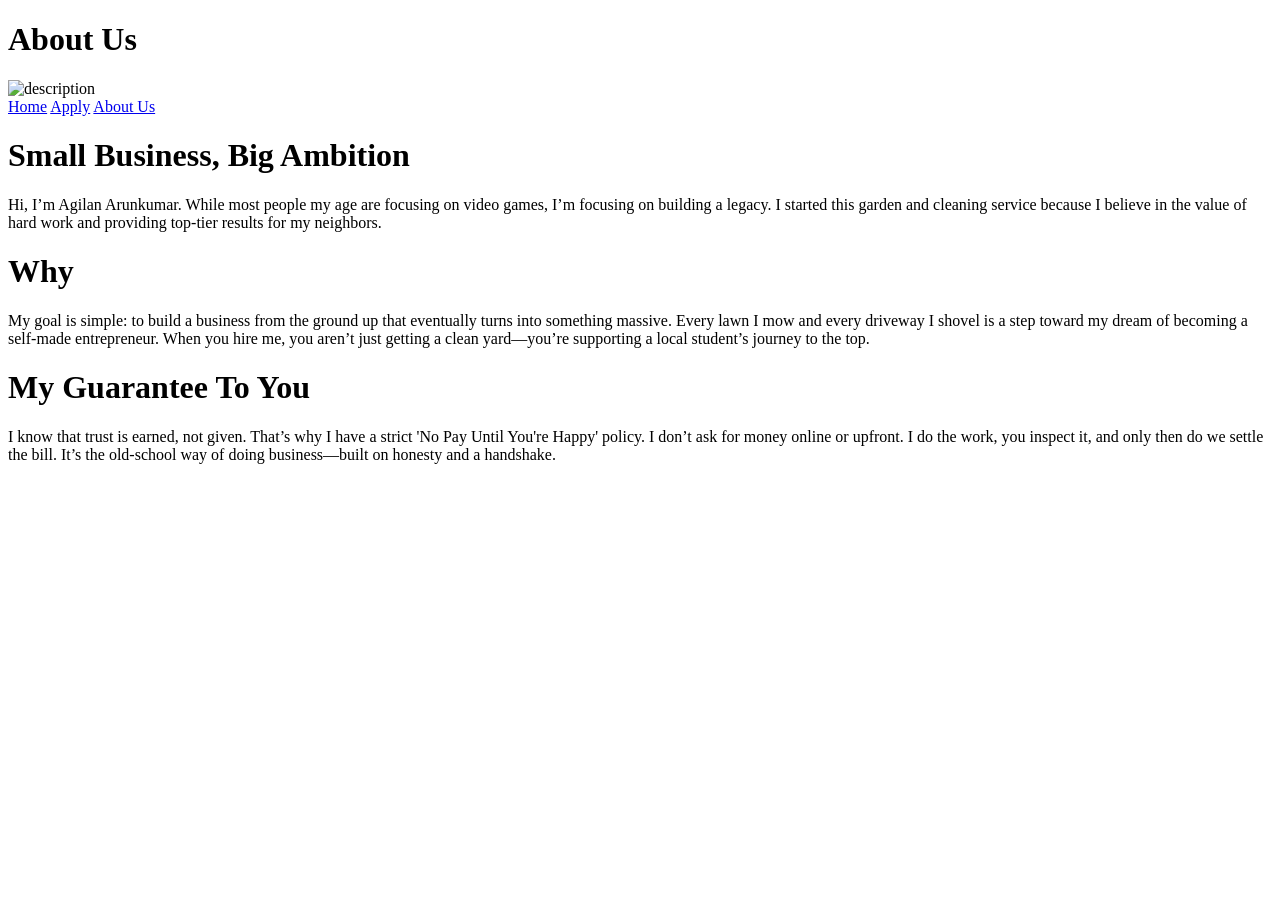
==== about.html @ 81261e7b "Add files via upload" ====
<!DOCTYPE html>
<html lang="en">
<head>
    <meta charset="UTF-8">
    <meta name="viewport" content="width=device-width, initial-scale=1.0">
    <link rel="stylesheet" href="../CSS/style.css">
    <title>About Us</title>
</head>
<body>
        
    <h1 id="heading">About Us</h1>

    <div class="sidebar">
        <div class="image-wrapper">
            <img id="home_image" src="../IMAGES/homeicon1.png" alt="description">
        </div>

        <div class="nav-links">
            <a href="index.html">Home</a>
            <a href="contact.html">Apply</a>
            <a href="about.html">About Us</a>
        </div>
    </div>
    <div class="paras">
        <div class="para1">
            <h1>Small Business, Big Ambition</h1>
            <p>Hi, I’m Agilan Arunkumar. While most people my age are focusing on video games, I’m focusing on building a legacy. I started this garden and cleaning service because I believe in the value of hard work and providing top-tier results for my neighbors.</p>
        </div>

        <div class="para2">
            <h1>Why</h1>
            <p>My goal is simple: to build a business from the ground up that eventually turns into something massive. Every lawn I mow and every driveway I shovel is a step toward my dream of becoming a self-made entrepreneur. When you hire me, you aren’t just getting a clean yard—you’re supporting a local student’s journey to the top.</p>
        </div>

        <div class="para3">
            <h1>My Guarantee To You</h1>
            <p>I know that trust is earned, not given. That’s why I have a strict 'No Pay Until You're Happy' policy. I don’t ask for money online or upfront. I do the work, you inspect it, and only then do we settle the bill. It’s the old-school way of doing business—built on honesty and a handshake.</p>
        </div>
    </div>
</body>
</html>
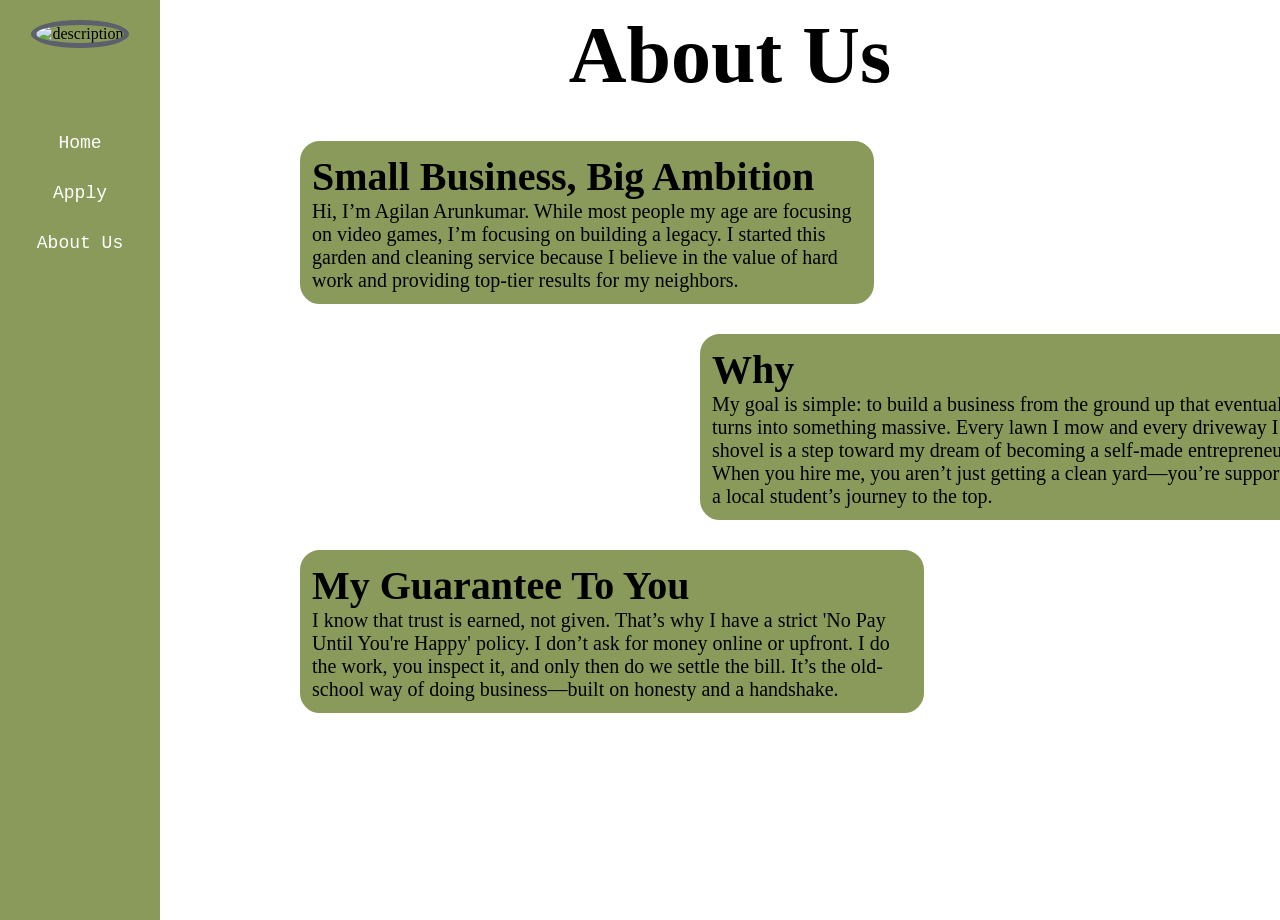
==== commit 5ecc6cfd: "Update about.html" ====
--- a/about.html
+++ b/about.html
@@ -3,7 +3,7 @@
 <head>
     <meta charset="UTF-8">
     <meta name="viewport" content="width=device-width, initial-scale=1.0">
-    <link rel="stylesheet" href="../CSS/style.css">
+    <link rel="stylesheet" href="style.css">
     <title>About Us</title>
 </head>
 <body>
@@ -38,4 +38,4 @@
         </div>
     </div>
 </body>
-</html>+</html>
--- a/style.css
+++ b/style.css
@@ -0,0 +1,486 @@
+* {
+    margin: 0;
+    padding: 0;
+
+}
+
+html, body {
+    height: 100%;
+    width: 100%;
+}
+
+/* index  */
+
+body {
+
+    margin: 0;
+    padding-top: 10px;
+    font-family: 'Times New Roman', Times, serif;
+    background-color: #ffffff;
+    overflow-x: hidden; /* Prevents weird side-scrolling */
+}
+
+.content > div, #heading {
+    animation: fadeInUp 1s ease-out forwards;
+    opacity: 0;
+}
+
+
+#heading {
+
+    margin: 40px 30px 40px 180px;
+    text-align: center;
+    font-size: 200px;
+    font-family:'Segoe UI';
+    font-size: clamp(40px, 8vw, 80px); /* Shrinks on smaller screens */
+    margin: 0px 0 40px 180px; /* Top, Right, Bottom, Left (to clear sidebar) */
+    transition: margin-left 0.4s ease;
+
+}
+
+#home_image {
+
+    border-radius: 50%;
+    border: 5px solid rgb(91, 96, 108);
+    width: 100px;
+    height: 100px;
+    margin-bottom: 20px;
+    object-fit: cover;
+    transition: margin-left 0.3s ease-in-out;
+
+}
+
+.sidebar {
+
+    position: fixed;
+    left: 0;
+    top: 0 !important;
+    width: 160px;
+    height: 100vh;
+    background-color: #8A9A5B;
+    overflow: hidden;
+    transition: width 0.4s ease-in-out;
+    display: flex;
+    flex-direction: column;
+    align-items: center;
+    padding-top: 20px;
+    z-index: 1000;
+
+}
+
+.sidebar:hover {
+    width: 243px;
+
+}
+
+.sidebar:hover #home_image {
+    transform: rotate(360deg); 
+    border-color: #1abc9c;
+}
+
+.nav-links {
+
+    transition: opacity 0.3s ease;
+    display: flex;
+    flex-direction: column;
+    width: 100%;
+    margin-top: 50px;
+}
+
+.nav-links a {
+    color: white;
+    text-decoration: none;
+    padding: 15px 25px;
+    font-family:'Courier New', Courier, monospace;
+    font-size: 18px;
+    text-align: center;
+    white-space: nowrap; /* Prevents text from wrapping while sidebar expands */
+
+}
+
+.nav-links a:hover {
+    background: rgba(255, 255, 255, 0.1);
+    border: 2px solid white;
+    border-radius: 50px;
+    box-shadow: 0 0 20px 5px rgba(255, 255, 255, 0.8);
+}
+
+.nav-links a, 
+.nav-links a:visited, 
+.nav-links a:active {
+    color: white;
+    text-decoration: none;
+}
+
+th {
+
+    padding-left: 5px;
+    padding-right: 5px;
+
+}
+
+#table {
+    width: 100%;
+    border-collapse: collapse;
+    margin-top: 20px;
+}
+
+th {
+    text-transform: uppercase;
+    font-size: 14px;
+    letter-spacing: 1px;
+    padding-bottom: 10px;
+    border-bottom: 2px solid rgba(255,255,255,0.3);
+}
+
+td {
+    padding: 15px 5px;
+    text-align: center;
+    font-size: 18px;
+}
+
+@keyframes fadeInUp {
+    from {
+        opacity: 0;
+        transform: translateY(30px); /* Starts 30px lower than its spot */
+    }
+    to {
+        opacity: 1;
+        transform: translateY(0);    /* Ends in its original spot */
+    }
+}
+body{
+    animation: fadeInUp 1s ease-out forwards;
+    opacity: 0; /* Keeps them hidden until the animation starts */
+}
+
+.para1, .para2, .para3, #reli, #reli_ptags, .col {
+    animation: fadeInUp 1s ease-out forwards;
+    opacity: 0; /* Keeps them hidden until their turn */
+}
+
+.col {
+
+    animation-delay: 0.5s;
+
+}
+
+#reli {
+
+    animation-delay: .5s;
+
+}
+
+#reli_ptags {
+
+    animation-delay: 1.0s;
+
+}
+
+
+/* 2. Now, set the individual wait times (The Staircase) */
+.para1 {
+    animation-delay: 0.2s;
+}
+
+.para2 {
+    animation-delay: 0.7s; /* Waits 0.7 seconds */
+}
+
+.para3 {
+    animation-delay: 1.2s; /* Waits over a second */
+}
+
+/* The first box pops up immediately */
+#provide {
+
+    margin-left: 450px;
+    animation-delay: 0.2s;
+    border: 2px solid #8A9A5B;
+    background: #8A9A5B;
+    width: 600px;
+    border-radius: 20px;
+    padding: 10px;
+}
+
+/* The second box waits 0.4 seconds */
+#reli_ptags_homepage, #reli_ptags, .para1 {
+    animation-delay: .5s;
+}
+
+
+/* The form waits 0.6 seconds */
+.col {
+    animation-delay: 0.6s;
+}
+
+#provision {
+
+    text-align: center;
+
+}
+
+/*-------------------------------------------------------------------------------------------- Contact Info */
+
+
+
+.col {
+    position: absolute;
+    display: flex;
+    flex-direction: column; /* This is the magic line for vertical stacking */
+    margin-left: 250px;    /* Keeps your current positioning */
+    width: 400px;         /* Gives the form a specific width so it's readable */
+    margin-top: 5px;
+    border: 5px solid lightblue;
+    border-radius: 50px;
+    padding: 20px 20px 20px 20px;
+    padding-right: 40px;
+
+}
+
+.col label {
+    margin-top: 15px;
+}
+
+#name, #name_box {
+
+    margin-top: 0 !important;
+
+}
+
+.col input, .col textarea {
+    padding: 10px;
+    margin-top: 2px;
+}
+
+input, textarea {
+
+    border: 2px solid darkcyan;
+    border-radius: 20px;
+
+}
+
+/* Container for the Question label and Textarea */
+.questions_message {
+    display: flex;
+    flex-direction: column; /* Stacks label on top of box */
+    align-items: flex-start; /* Aligns them to the left */
+    margin-top: 10px;
+}
+
+#questions {
+    margin-bottom: 8px; /* Space between label and box */
+}
+
+#text {
+    width: 100%;
+    padding: 12px;
+    border-radius: 15px; /* Matches your rounded theme */
+    border: 2px solid lightblue;
+    font-family: inherit;
+    resize: vertical; /* User can only drag it up/down, not sideways */
+}
+
+#submit {
+
+    margin-left: 10px;
+
+}
+
+/* Styling the actual button, not just the container */
+#submit button {
+    display: flex;
+    justify-content: center; align-items: center;
+    background-color: darkcyan; /* Matches your sidebar */
+    color: white;
+    padding: 12px 30px;
+    border: 2px solid darkcyan;
+    border-radius: 25px; /* Rounded pill shape */
+    font-family: sans-serif;
+    font-size: 18px;
+    font-weight: bold;
+    cursor: pointer;
+    transition: all 0.3s ease; /* Smooth transition for color and size */
+    width: 100%; /* Makes it fill the width of your form */
+    margin-top: 20px;
+    outline: none;
+}
+
+/* Hover Effect: The button "glows" and gets slightly bigger */
+#submit button:hover {
+    background-color: #1abc9c; /* Matches your sidebar icon hover color */
+    color: #2c3e50;
+    transform: translateY(-3px); /* Lifts the button slightly */
+    box-shadow: 0 5px 15px rgba(26, 188, 156, 0.4); /* Soft glow */
+}
+
+/* Active Effect: When the user actually clicks it */
+#submit button:active {
+    transform: translateY(4px); /* Pushes it down like a real button */
+}
+
+/* Container to sit them side-by-side */
+.date-row {
+    display: flex;
+    flex-direction: row; 
+    gap: 20px;          /* Space between Day and Month columns */
+    margin-top: 15px;   /* Matches your other label margins */
+}
+
+/* Ensures label stays on top of input within the row */
+.date-group {
+    display: flex;
+    flex-direction: column;
+    flex: 1;            /* Makes both boxes take up equal width */
+}
+
+/* Adjusting your existing ID styles to fill the new container */
+#day_box, #month_box {
+    width: 180px;  
+}
+
+#month_box, #day_box {
+    width: 100%;
+    padding: 10px;
+    border: 2px solid darkcyan;
+    border-radius: 20px;
+    background-color: white; /* Ensures it's not transparent */
+    cursor: pointer;
+}
+
+select {
+
+    text-align: center;
+
+}
+
+#day, #month {
+
+    margin-bottom: 5px;
+
+}
+
+#a {
+
+    text-align: center;
+    /* padding-bottom: -40px; */
+
+}
+
+#reli{
+
+    margin-left: 750px;
+    font-size: 36px;
+    margin-top: 20px;
+    font-family:'Times New Roman';
+
+}
+
+#reli_ptags {
+
+    font-size: 20px;
+    margin-left: 750px;
+    margin-top: 60px;
+    font-weight: 200;
+
+
+}
+
+
+#reli, #reli_ptags, #reli_ptags_homepage {
+
+    border: 2px solid #8A9A5B;
+    background: #8A9A5B;
+    width: 400px;
+    border-radius: 20px;
+    padding: 10px;
+
+    
+}
+
+#reli_ptags_homepage {
+
+    font-size: 20px;
+    margin-left: 350px;
+    margin-top: 150px;
+    font-weight: 200;
+    width: 900px;
+
+}
+
+#who {
+
+    text-align: center;   
+    padding-bottom: 10px; 
+
+}
+
+#link {
+
+    text-decoration: none;
+    color: black;
+
+}
+
+/* ------------------------------------------------------------------------------------------About Us */
+
+.para1, .para2, .para3 {
+
+    border: 2px solid #8A9A5B;
+    background-color: #8A9A5B;
+    border-radius: 20px;
+    padding: 10px;
+    font-size: 20px;
+    margin-top: 30px;
+    width:600px;
+}
+
+.para1 {
+
+    width: 550px;
+    margin-left:300px;
+    
+}
+
+.para2 {
+
+    margin-left: 700px;
+
+}
+
+.para3{
+
+    margin-left: 300px;
+
+
+}
+
+/* This only runs when the JavaScript 'boolean' is true (class is added) */
+.show-confetti::before {
+    content: '';
+    position: fixed;
+    top: -10px;
+    left: 0;
+    width: 100%;
+    height: 100%;
+    pointer-events: none; /* So you can still click things under it */
+    z-index: 9999;
+    
+    /* Creating the 'confetti' using a repeating background */
+    background-image: 
+        radial-gradient(circle, #FFD700 10%, transparent 10%),
+        radial-gradient(circle, #1abc9c 10%, transparent 10%),
+        radial-gradient(circle, #ff6b6b 10%, transparent 10%);
+    background-size: 50px 50px;
+    background-position: 0 0, 25px 25px, 10px 40px;
+    
+    /* Running the animation */
+    animation: fallConfetti 3s ease-out forwards;
+}
+
+@keyframes fallConfetti {
+    to {
+        transform: translateY(100vh) rotate(360deg);
+        opacity: 0;
+    }
+}
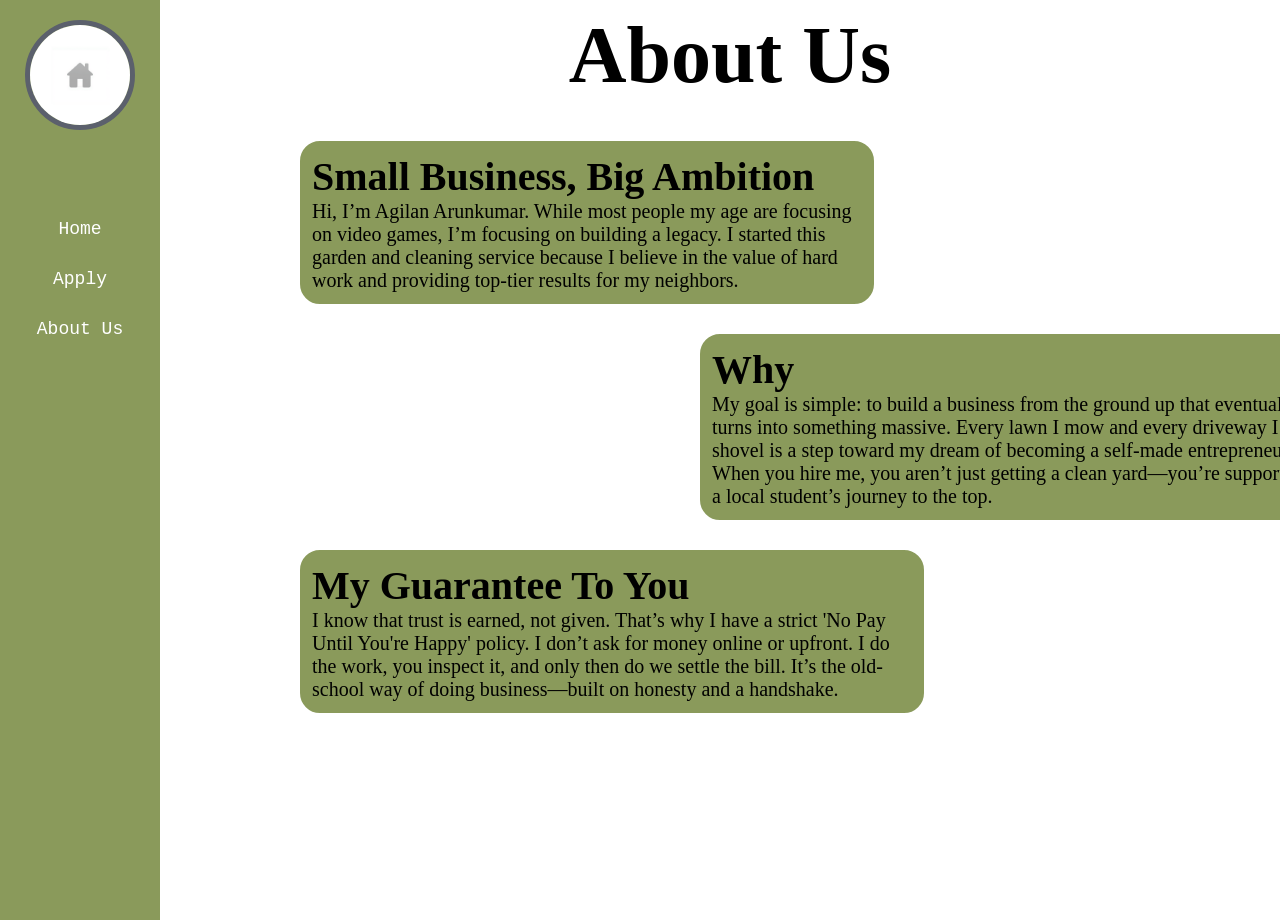
==== commit 0981f492: "Update about.html" ====
--- a/about.html
+++ b/about.html
@@ -12,7 +12,7 @@
 
     <div class="sidebar">
         <div class="image-wrapper">
-            <img id="home_image" src="../IMAGES/homeicon1.png" alt="description">
+            <img id="home_image" src="homeicon1.png" alt="description">
         </div>
 
         <div class="nav-links">
